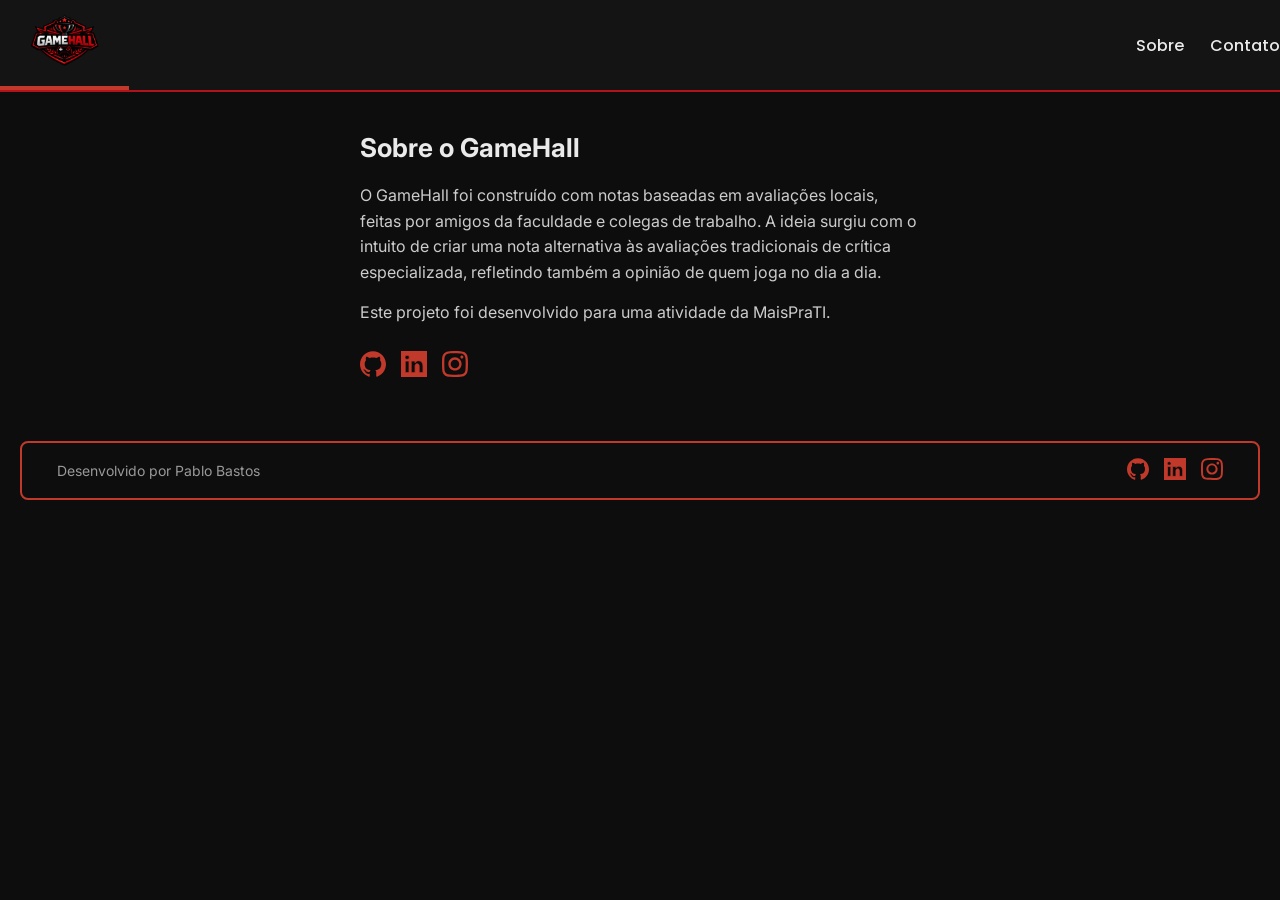
==== sobre.html @ aea6148f "Reorganização de pastas, ranking e icones do site" ====
<!DOCTYPE html>
<html lang="pt-BR">

<head>
    <meta charset="UTF-8">
    <meta name="viewport" content="width=device-width, initial-scale=1.0">
    <title>GameHall - Sobre</title>
    <link rel="stylesheet" href="style.css">
    <link rel="icon" type="image/png" href="assets/site/favicon_final.png">
</head>

<body>
    <header class="cabecalho">
        <div class="logo">
            <a href="index.html">
                <img src="assets/site/gamehall_logo.png" alt="logo gamehall">
            </a>
        </div>
        <nav class="navegacao">
            <a href="sobre.html">Sobre</a>
            <a href="contato.html">Contato</a>
        </nav>
    </header>

    <section class="sobre">
        <h1>Sobre o GameHall</h1>
        <p>
            O GameHall foi construído com notas baseadas em avaliações locais, feitas por amigos
            da faculdade e colegas de trabalho. A ideia surgiu com o intuito de criar uma nota
            alternativa às avaliações tradicionais de crítica especializada, refletindo também a
            opinião de quem joga no dia a dia.
        </p>
        <p>
            Este projeto foi desenvolvido para uma atividade da MaisPraTI.
        </p>

        <div class="redes-sobre">
            <a href="https://github.com/EngPabloBastos" target="_blank">
                <img src="assets/site/icon-github.svg" alt="GitHub">
            </a>
            <a href="https://linkedin.com/in/bastospablo" target="_blank">
                <img src="assets/site/icon-linkedin.svg" alt="LinkedIn">
            </a>
            <a href="https://instagram.com/pablobastos__" target="_blank">
                <img src="assets/site/icon-instagram.svg" alt="Instagram">
            </a>
        </div>
    </section>

    <footer class="rodape">
        <p>Desenvolvido por Pablo Bastos</p>
        <div class="redes">
            <a href="https://github.com/EngPabloBastos" target="_blank">
                <img src="assets/site/icon-github.svg" alt="GitHub">
            </a>
            <a href="https://linkedin.com/in/bastospablo" target="_blank">
                <img src="assets/site/icon-linkedin.svg" alt="LinkedIn">
            </a>
            <a href="https://instagram.com/pablobastos__" target="_blank">
                <img src="assets/site/icon-instagram.svg" alt="Instagram">
            </a>
        </div>
    </footer>
</body>

</html>
---- style.css ----
@import url('https://fonts.googleapis.com/css2?family=Poppins:wght@600;700&family=Inter:wght@400;500&display=swap');

* {
    margin: 0;
    padding: 0;
    box-sizing: border-box;
}

body {
    background: #0d0d0d;
    color: #eaeaea;
    font-family: 'Inter', sans-serif;
}

/* HEADER */
.cabecalho {
    display: flex;
    justify-content: space-between;
    align-items: center;
<<<<<<< Updated upstream
    padding: 15px 35px;
    background: #141414;
    border-bottom: 2px solid #b3121b;
    position: sticky;
    top: 0;
    z-index: 10;
}

.logo img {
    height: 42px;
    width: auto;
    display: block;
=======
    padding: 2px 35px;
    background-color: #141414;
    border-bottom: 4px solid #c0392b;
}

.logo img {
    height: 90px;
    width: auto;
>>>>>>> Stashed changes
}

.navegacao {
    display: flex;
    gap: 26px;
}

.navegacao a {
    color: #eaeaea;
    text-decoration: none;
    font-weight: 500;
    font-family: 'Poppins', sans-serif;
    transition: color 0.2s;
}

.navegacao a:hover {
    color: #e6323c;
}

/* TEXTO DE INTRODUÇÃO */
.hero-texto {
    max-width: 700px;
    margin: 0 auto;
    padding: 2.5rem 2rem 0.5rem;
    text-align: center;
}

.hero-texto h1 {
    font-family: 'Poppins', sans-serif;
    font-size: 2rem;
    color: #fff;
    margin-bottom: 0.6rem;
}

.hero-texto p {
    color: #9a9a9a;
    font-size: 1rem;
    max-width: 700px;
    line-height: 1.6;
}

/* LAYOUT PRINCIPAL */
.container-principal {
    display: grid;
    grid-template-columns: 2fr 1fr;
    gap: 2rem;
    padding: 2rem;
    align-items: start;
}

/* GRADE DE JOGOS */
.lista-jogos {
    display: grid;
    grid-template-columns: repeat(auto-fill, minmax(150px, 1fr));
    gap: 1.5rem;
    align-content: start;
    align-items: start; 
}

.jogo-card {
    cursor: pointer;
    padding: 0.6rem;
    border-radius: 10px;
    border: 1px solid #262626;
    background: #141414;
    transition: border-color 0.2s, transform 0.2s;
}

.jogo-card:hover {
    border-color: #b3121b;
    transform: translateY(-3px);
}

.jogo-card.expandido {
    border-color: #e6323c;
    background: #1a1414;
    transform: none;
}

.capa-wrapper {
    position: relative;
}

.capa-jogo {
    width: 100%;
    aspect-ratio: 2 / 3;
    object-fit: cover;
    border-radius: 6px;
    display: block;
}

.score-badge {
    position: absolute;
    top: -8px;
    right: -8px;
    width: 34px;
    height: 34px;
    border-radius: 50%;
    background: #2ecc71;
    color: #fff;
    font-family: 'Poppins', sans-serif;
    font-weight: 700;
    font-size: 0.7rem;
    display: flex;
    align-items: center;
    justify-content: center;
    border: 2px solid #0d0d0d;
    box-shadow: 0 2px 4px rgba(0,0,0,0.4);
}

.jogo-card .posicao {
    color: #e6323c;
    font-weight: 700;
    font-family: 'Poppins', sans-serif;
    font-size: 0.85rem;
    display: block;
    margin-top: 0.4rem;
}

.jogo-card .nome {
    font-weight: 600;
    margin-top: 0.2rem;
    font-family: 'Poppins', sans-serif;
    font-size: 0.95rem;
    display: -webkit-box;
    -webkit-line-clamp: 2;
    -webkit-box-orient: vertical;
    overflow: hidden;
    min-height: 2.6em;
}

.info-extra {
    text-align: left;
    margin-top: 0.8rem;
    font-size: 0.9rem;
    line-height: 1.6;
}

.info-extra .meta {
    color: #e6323c;
    font-weight: 600;
    margin-bottom: 0.6rem;
    font-size: 0.85rem;
}

.info-extra p:last-child {
    color: #cccccc;
}

/* SIDEBAR DE CURIOSIDADES */
.curiosidades {
<<<<<<< Updated upstream
    background: #141414;
    border: 1px solid #262626;
    border-radius: 10px;
    padding: 1.5rem;
    position: sticky;
    top: 90px;
}

.curiosidades h3 {
    font-family: 'Poppins', sans-serif;
    text-align: center;
    color: #e6323c;
    margin-bottom: 1rem;
=======
    background-color: #141414;
    padding: 20px;
    border-radius: 8px;
    position: sticky;
    top: 20px;
    align-self: start;
}

.curiosidades h3 {
    border-bottom: 2px solid #c0392b;
    padding-bottom: 8px;
    margin-bottom: 12px;
    font-size: 17px;
}

.curiosidades h4 {
    color: #fff;
    font-size: 15px;
    margin: 16px 0 8px;
}

.curiosidades p {
    color: #ccc;
    font-size: 14px;
}

.lista-criticos,
.lista-stats {
    list-style: none;
    padding-left: 0;
}

.lista-criticos li {
    font-size: 14px;
    color: #ccc;
    margin-bottom: 6px;
}

.lista-stats li {
    font-size: 14px;
    color: #ccc;
    border-bottom: 1px solid #2a2a2a;
    padding-bottom: 8px;
    margin-bottom: 8px;
}

.lista-stats li span {
    display: block;
    color: #c0392b;
    font-size: 12px;
    margin-bottom: 3px;
}

.bloco-info {
    margin-bottom: 24px;
}

/* FORMULÁRIO DE CONTATO */
.contato {
    max-width: 500px;
    margin: 0 auto;
    padding: 40px 20px;
}

.contato h1 {
    font-size: 24px;
    margin-bottom: 8px;
}

.contato p {
    color: #999;
    margin-bottom: 20px;
}

.campo {
    margin-bottom: 15px;
}

.campo label {
    display: block;
    margin-bottom: 5px;
    font-size: 14px;
    color: #ccc;
}

.campo input,
.campo textarea {
    width: 100%;
    padding: 8px;
    background-color: #141414;
    border: 1px solid #2a2a2a;
    border-radius: 6px;
    color: #eaeaea;
    font-family: inherit;
}

.contato button {
    background-color: #c0392b;
    color: #fff;
    border: none;
    padding: 10px 20px;
    border-radius: 6px;
    cursor: pointer;
    font-size: 15px;
}

.contato button:hover {
    background-color: #a3301f;
}

.confirmacao {
    display: none;
    position: fixed;
    top: 0;
    left: 0;
    width: 100%;
    height: 100%;
    background-color: #050505;
    justify-content: center;
    align-items: center;
}

.confirmacao.visivel {
    display: flex;
}

.confirmacao .caixa {
    background-color: #141414;
    border: 2px solid #c0392b;
    border-radius: 8px;
    padding: 30px;
    text-align: center;
    max-width: 350px;
}

.confirmacao h3 {
    font-size: 20px;
    margin-bottom: 8px;
}

.confirmacao p {
    color: #999;
    margin-bottom: 15px;
}

.confirmacao button {
    background-color: #c0392b;
    color: #fff;
    border: none;
    padding: 8px 20px;
    border-radius: 6px;
    cursor: pointer;
}

/* RODAPÉ */
.rodape {
    display: flex;
    justify-content: space-between;
    align-items: center;
    padding: 15px 35px;
    border: 2px solid #c0392b;
    border-radius: 8px;
    margin: 20px;
    color: #999;
    font-size: 14px;
}

.rodape .redes {
    display: flex;
    gap: 15px;
}

.rodape .redes img {
    width: 22px;
    height: 22px;
}

/* PÁGINA SOBRE */
.sobre {
    max-width: 600px;
    margin: 0 auto;
    padding: 40px 20px;
}

.sobre h1 {
    font-size: 26px;
    margin-bottom: 20px;
}

.sobre p {
    color: #ccc;
    line-height: 1.6;
    margin-bottom: 15px;
}

.redes-sobre {
    display: flex;
    gap: 15px;
    margin-top: 25px;
}

.redes-sobre img {
    width: 26px;
    height: 26px;
}

/* RESPONSIVO */
@media (max-width: 768px) {
    .container-principal {
        grid-template-columns: 1fr;
    }

    .cabecalho {
        flex-direction: column;
        gap: 12px;
    }
>>>>>>> Stashed changes
}
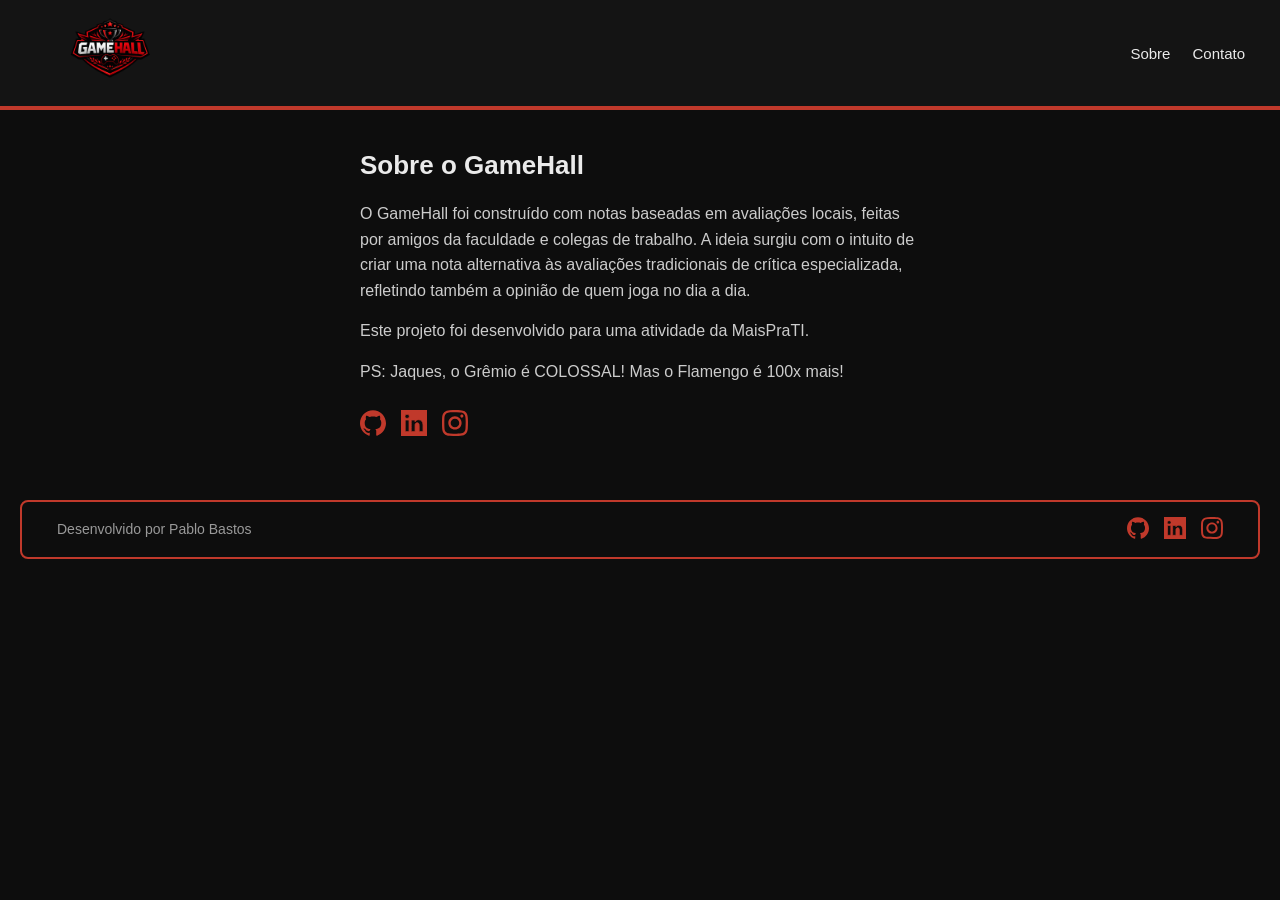
==== commit b127e8c0: "Correção de erros do commit anterior" ====
--- a/sobre.html
+++ b/sobre.html
@@ -34,6 +34,10 @@
             Este projeto foi desenvolvido para uma atividade da MaisPraTI.
         </p>
 
+        <p>
+            PS: Jaques, o Grêmio é COLOSSAL! Mas o Flamengo é 100x mais!
+        </p>
+
         <div class="redes-sobre">
             <a href="https://github.com/EngPabloBastos" target="_blank">
                 <img src="assets/site/icon-github.svg" alt="GitHub">
--- a/style.css
+++ b/style.css
@@ -1,5 +1,3 @@
-@import url('https://fonts.googleapis.com/css2?family=Poppins:wght@600;700&family=Inter:wght@400;500&display=swap');
-
 * {
     margin: 0;
     padding: 0;
@@ -7,205 +5,143 @@
 }
 
 body {
-    background: #0d0d0d;
+    font-family: 'Trebuchet MS', 'Lucida Sans Unicode', Arial, sans-serif;
+    background-color: #0d0d0d;
     color: #eaeaea;
-    font-family: 'Inter', sans-serif;
-}
-
-/* HEADER */
+}
+
+/* CABEÇALHO */
 .cabecalho {
     display: flex;
     justify-content: space-between;
     align-items: center;
-<<<<<<< Updated upstream
-    padding: 15px 35px;
-    background: #141414;
-    border-bottom: 2px solid #b3121b;
-    position: sticky;
-    top: 0;
-    z-index: 10;
+    padding: 1px 35px;
+    background-color: #141414;
+    border-bottom: 4px solid #c0392b;
 }
 
 .logo img {
-    height: 42px;
+    height: 100px;
     width: auto;
-    display: block;
-=======
-    padding: 2px 35px;
-    background-color: #141414;
-    border-bottom: 4px solid #c0392b;
-}
-
-.logo img {
-    height: 90px;
-    width: auto;
->>>>>>> Stashed changes
 }
 
 .navegacao {
     display: flex;
-    gap: 26px;
+    gap: 22px;
 }
 
 .navegacao a {
+    text-decoration: none;
     color: #eaeaea;
-    text-decoration: none;
-    font-weight: 500;
-    font-family: 'Poppins', sans-serif;
-    transition: color 0.2s;
+    font-size: 15px;
 }
 
 .navegacao a:hover {
-    color: #e6323c;
+    color: #c0392b;
 }
 
 /* TEXTO DE INTRODUÇÃO */
 .hero-texto {
     max-width: 700px;
     margin: 0 auto;
-    padding: 2.5rem 2rem 0.5rem;
+    padding: 30px 20px 10px;
     text-align: center;
 }
 
 .hero-texto h1 {
-    font-family: 'Poppins', sans-serif;
-    font-size: 2rem;
-    color: #fff;
-    margin-bottom: 0.6rem;
+    font-size: 30px;
+    margin-bottom: 10px;
 }
 
 .hero-texto p {
-    color: #9a9a9a;
-    font-size: 1rem;
-    max-width: 700px;
-    line-height: 1.6;
+    color: #999;
+    font-size: 16px;
 }
 
 /* LAYOUT PRINCIPAL */
 .container-principal {
     display: grid;
     grid-template-columns: 2fr 1fr;
-    gap: 2rem;
-    padding: 2rem;
-    align-items: start;
+    gap: 20px;
+    padding: 20px;
 }
 
 /* GRADE DE JOGOS */
 .lista-jogos {
     display: grid;
-    grid-template-columns: repeat(auto-fill, minmax(150px, 1fr));
-    gap: 1.5rem;
-    align-content: start;
-    align-items: start; 
+    grid-template-columns: repeat(auto-fit, minmax(150px, 1fr));
+    gap: 20px;
+    align-items: start;
 }
 
 .jogo-card {
     cursor: pointer;
-    padding: 0.6rem;
-    border-radius: 10px;
-    border: 1px solid #262626;
-    background: #141414;
-    transition: border-color 0.2s, transform 0.2s;
+    background-color: #141414;
+    padding: 10px;
+    border-radius: 8px;
+    border: 1px solid #2a2a2a;
 }
 
 .jogo-card:hover {
-    border-color: #b3121b;
-    transform: translateY(-3px);
+    border-color: #c0392b;
 }
 
 .jogo-card.expandido {
-    border-color: #e6323c;
-    background: #1a1414;
-    transform: none;
-}
-
-.capa-wrapper {
-    position: relative;
+    border-color: #c0392b;
+    background-color: #1a1414;
 }
 
 .capa-jogo {
     width: 100%;
-    aspect-ratio: 2 / 3;
+    height: 220px;
     object-fit: cover;
     border-radius: 6px;
-    display: block;
-}
-
-.score-badge {
-    position: absolute;
-    top: -8px;
-    right: -8px;
-    width: 34px;
-    height: 34px;
-    border-radius: 50%;
-    background: #2ecc71;
-    color: #fff;
-    font-family: 'Poppins', sans-serif;
-    font-weight: 700;
-    font-size: 0.7rem;
-    display: flex;
+}
+
+.score {
+    display: inline-flex;
     align-items: center;
     justify-content: center;
-    border: 2px solid #0d0d0d;
-    box-shadow: 0 2px 4px rgba(0,0,0,0.4);
-}
-
-.jogo-card .posicao {
-    color: #e6323c;
-    font-weight: 700;
-    font-family: 'Poppins', sans-serif;
-    font-size: 0.85rem;
-    display: block;
-    margin-top: 0.4rem;
-}
-
-.jogo-card .nome {
-    font-weight: 600;
-    margin-top: 0.2rem;
-    font-family: 'Poppins', sans-serif;
-    font-size: 0.95rem;
-    display: -webkit-box;
-    -webkit-line-clamp: 2;
-    -webkit-box-orient: vertical;
-    overflow: hidden;
-    min-height: 2.6em;
+    background-color: #27ae60;
+    color: #fff;
+    font-size: 13px;
+    font-weight: bold;
+    width: 32px;
+    height: 32px;
+    border-radius: 50%;
+    margin-top: 8px;
+}
+
+.posicao {
+    color: #c0392b;
+    font-size: 14px;
+    font-weight: bold;
+    margin-left: 8px;
+}
+
+.nome {
+    font-size: 15px;
+    margin: 4px 0;
+    min-height: 54px;
 }
 
 .info-extra {
-    text-align: left;
-    margin-top: 0.8rem;
-    font-size: 0.9rem;
-    line-height: 1.6;
+    margin-top: 10px;
+    font-size: 14px;
 }
 
 .info-extra .meta {
-    color: #e6323c;
-    font-weight: 600;
-    margin-bottom: 0.6rem;
-    font-size: 0.85rem;
+    color: #c0392b;
+    font-size: 13px;
+    margin-bottom: 8px;
 }
 
 .info-extra p:last-child {
-    color: #cccccc;
-}
-
-/* SIDEBAR DE CURIOSIDADES */
+    color: #ccc;
+}
+
+/* MENU LATERAL */
 .curiosidades {
-<<<<<<< Updated upstream
-    background: #141414;
-    border: 1px solid #262626;
-    border-radius: 10px;
-    padding: 1.5rem;
-    position: sticky;
-    top: 90px;
-}
-
-.curiosidades h3 {
-    font-family: 'Poppins', sans-serif;
-    text-align: center;
-    color: #e6323c;
-    margin-bottom: 1rem;
-=======
     background-color: #141414;
     padding: 20px;
     border-radius: 8px;
@@ -422,5 +358,4 @@
         flex-direction: column;
         gap: 12px;
     }
->>>>>>> Stashed changes
 }
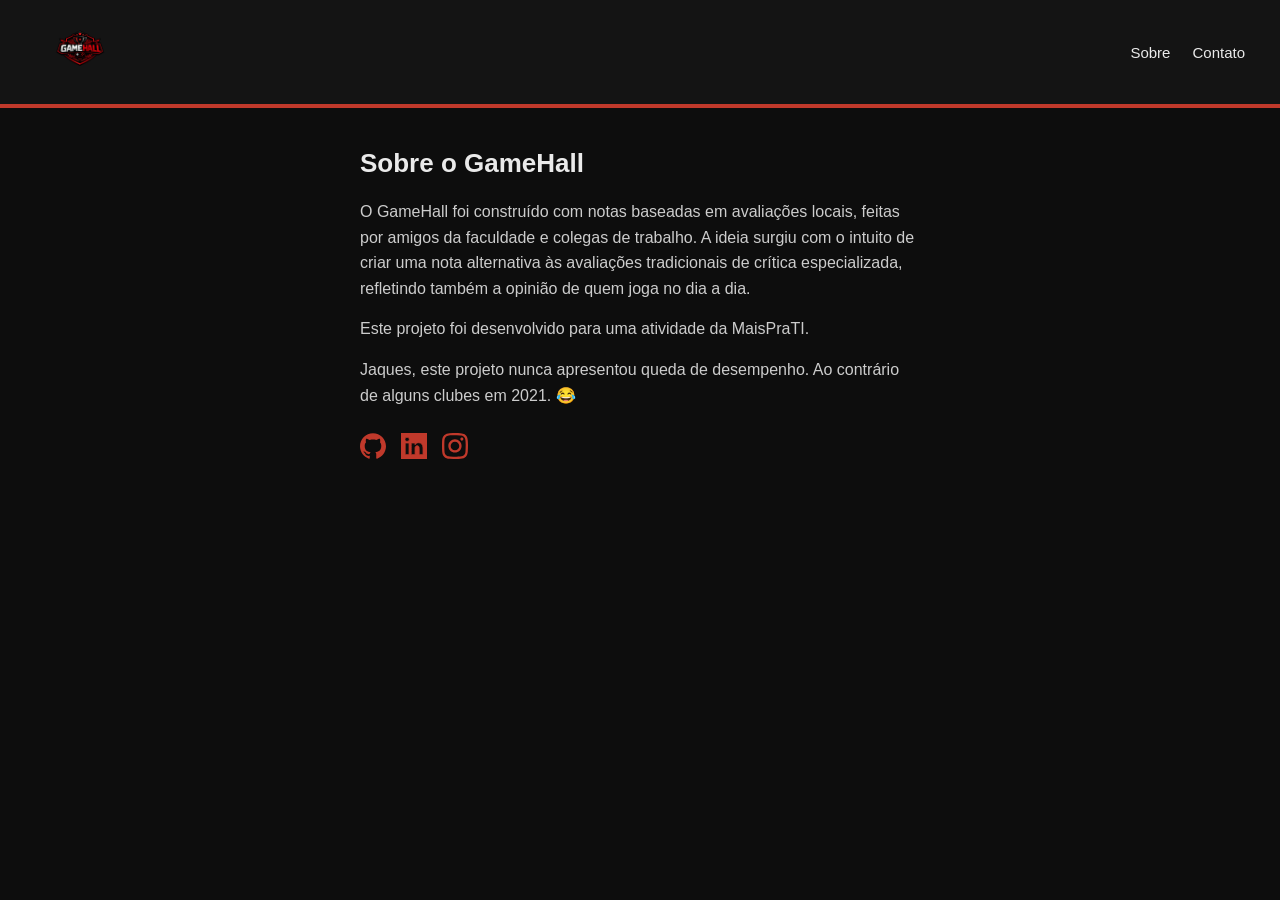
==== commit d97a4fda: "Versão Final + Hospedagem" ====
--- a/sobre.html
+++ b/sobre.html
@@ -35,7 +35,7 @@
         </p>
 
         <p>
-            PS: Jaques, o Grêmio é COLOSSAL! Mas o Flamengo é 100x mais!
+            Jaques, este projeto nunca apresentou queda de desempenho. Ao contrário de alguns clubes em 2021. 😂
         </p>
 
         <div class="redes-sobre">
@@ -50,21 +50,6 @@
             </a>
         </div>
     </section>
-
-    <footer class="rodape">
-        <p>Desenvolvido por Pablo Bastos</p>
-        <div class="redes">
-            <a href="https://github.com/EngPabloBastos" target="_blank">
-                <img src="assets/site/icon-github.svg" alt="GitHub">
-            </a>
-            <a href="https://linkedin.com/in/bastospablo" target="_blank">
-                <img src="assets/site/icon-linkedin.svg" alt="LinkedIn">
-            </a>
-            <a href="https://instagram.com/pablobastos__" target="_blank">
-                <img src="assets/site/icon-instagram.svg" alt="Instagram">
-            </a>
-        </div>
-    </footer>
 </body>
 
 </html>
--- a/style.css
+++ b/style.css
@@ -1,3 +1,17 @@
+
+/*Cores do projeto*/
+:root {
+    --cor-fundo: #0d0d0d;
+    --cor-fundo-card: #141414;
+    --cor-texto: #eaeaea;
+    --cor-texto-secundario: #999;
+    --cor-texto-terciario: #ccc;
+    --cor-principal: #c0392b;
+    --cor-principal-hover: #a3301f;
+    --cor-borda: #2a2a2a;
+    --cor-verde: #27ae60;
+}
+
 * {
     margin: 0;
     padding: 0;
@@ -6,22 +20,22 @@
 
 body {
     font-family: 'Trebuchet MS', 'Lucida Sans Unicode', Arial, sans-serif;
-    background-color: #0d0d0d;
-    color: #eaeaea;
-}
-
-/* CABEÇALHO */
+    background-color: var(--cor-fundo);
+    color: var(--cor-texto);
+}
+
+/* Header */
 .cabecalho {
     display: flex;
     justify-content: space-between;
     align-items: center;
-    padding: 1px 35px;
-    background-color: #141414;
-    border-bottom: 4px solid #c0392b;
+    padding: 20px 35px;
+    background-color: var(--cor-fundo-card);
+    border-bottom: 4px solid var(--cor-principal);
 }
 
 .logo img {
-    height: 100px;
+    height: 60px;
     width: auto;
 }
 
@@ -32,15 +46,15 @@
 
 .navegacao a {
     text-decoration: none;
-    color: #eaeaea;
+    color: var(--cor-texto);
     font-size: 15px;
 }
 
 .navegacao a:hover {
-    color: #c0392b;
-}
-
-/* TEXTO DE INTRODUÇÃO */
+    color: var(--cor-principal);
+}
+
+/* Texto acima do ranking */
 .hero-texto {
     max-width: 700px;
     margin: 0 auto;
@@ -54,11 +68,11 @@
 }
 
 .hero-texto p {
-    color: #999;
+    color: var(--cor-texto-secundario);
     font-size: 16px;
 }
 
-/* LAYOUT PRINCIPAL */
+/* container */
 .container-principal {
     display: grid;
     grid-template-columns: 2fr 1fr;
@@ -66,7 +80,7 @@
     padding: 20px;
 }
 
-/* GRADE DE JOGOS */
+/* grade dos jogos(ranking) */
 .lista-jogos {
     display: grid;
     grid-template-columns: repeat(auto-fit, minmax(150px, 1fr));
@@ -76,18 +90,18 @@
 
 .jogo-card {
     cursor: pointer;
-    background-color: #141414;
+    background-color: var(--cor-fundo-card);
     padding: 10px;
     border-radius: 8px;
-    border: 1px solid #2a2a2a;
+    border: 1px solid var(--cor-borda);
 }
 
 .jogo-card:hover {
-    border-color: #c0392b;
+    border-color: var(--cor-principal);
 }
 
 .jogo-card.expandido {
-    border-color: #c0392b;
+    border-color: var(--cor-principal);
     background-color: #1a1414;
 }
 
@@ -102,7 +116,7 @@
     display: inline-flex;
     align-items: center;
     justify-content: center;
-    background-color: #27ae60;
+    background-color: var(--cor-verde);
     color: #fff;
     font-size: 13px;
     font-weight: bold;
@@ -113,7 +127,7 @@
 }
 
 .posicao {
-    color: #c0392b;
+    color: var(--cor-principal);
     font-size: 14px;
     font-weight: bold;
     margin-left: 8px;
@@ -131,18 +145,18 @@
 }
 
 .info-extra .meta {
-    color: #c0392b;
+    color: var(--cor-principal);
     font-size: 13px;
     margin-bottom: 8px;
 }
 
 .info-extra p:last-child {
-    color: #ccc;
-}
-
-/* MENU LATERAL */
+    color: var(--cor-texto-terciario);
+}
+
+/* menu lateral */
 .curiosidades {
-    background-color: #141414;
+    background-color: var(--cor-fundo-card);
     padding: 20px;
     border-radius: 8px;
     position: sticky;
@@ -151,7 +165,7 @@
 }
 
 .curiosidades h3 {
-    border-bottom: 2px solid #c0392b;
+    border-bottom: 2px solid var(--cor-principal);
     padding-bottom: 8px;
     margin-bottom: 12px;
     font-size: 17px;
@@ -164,7 +178,7 @@
 }
 
 .curiosidades p {
-    color: #ccc;
+    color: var(--cor-texto-terciario);
     font-size: 14px;
 }
 
@@ -176,30 +190,23 @@
 
 .lista-criticos li {
     font-size: 14px;
-    color: #ccc;
+    color: var(--cor-texto-terciario);
     margin-bottom: 6px;
 }
 
 .lista-stats li {
     font-size: 14px;
-    color: #ccc;
-    border-bottom: 1px solid #2a2a2a;
+    color: var(--cor-texto-terciario);
+    border-bottom: 1px solid var(--cor-borda);
     padding-bottom: 8px;
     margin-bottom: 8px;
 }
 
-.lista-stats li span {
-    display: block;
-    color: #c0392b;
-    font-size: 12px;
-    margin-bottom: 3px;
-}
-
 .bloco-info {
     margin-bottom: 24px;
 }
 
-/* FORMULÁRIO DE CONTATO */
+/* Formulário de contato + Viacep */
 .contato {
     max-width: 500px;
     margin: 0 auto;
@@ -212,7 +219,7 @@
 }
 
 .contato p {
-    color: #999;
+    color: var(--cor-texto-secundario);
     margin-bottom: 20px;
 }
 
@@ -224,22 +231,22 @@
     display: block;
     margin-bottom: 5px;
     font-size: 14px;
-    color: #ccc;
+    color: var(--cor-texto-terciario);
 }
 
 .campo input,
 .campo textarea {
     width: 100%;
     padding: 8px;
-    background-color: #141414;
-    border: 1px solid #2a2a2a;
+    background-color: var(--cor-fundo-card);
+    border: 1px solid var(--cor-borda);
     border-radius: 6px;
-    color: #eaeaea;
+    color: var(--cor-texto);
     font-family: inherit;
 }
 
 .contato button {
-    background-color: #c0392b;
+    background-color: var(--cor-principal);
     color: #fff;
     border: none;
     padding: 10px 20px;
@@ -249,7 +256,7 @@
 }
 
 .contato button:hover {
-    background-color: #a3301f;
+    background-color: var(--cor-principal-hover);
 }
 
 .confirmacao {
@@ -259,7 +266,7 @@
     left: 0;
     width: 100%;
     height: 100%;
-    background-color: #050505;
+    background-color: rgba(0, 0, 0, 0.75);
     justify-content: center;
     align-items: center;
 }
@@ -269,8 +276,8 @@
 }
 
 .confirmacao .caixa {
-    background-color: #141414;
-    border: 2px solid #c0392b;
+    background-color: var(--cor-fundo-card);
+    border: 2px solid var(--cor-principal);
     border-radius: 8px;
     padding: 30px;
     text-align: center;
@@ -283,12 +290,12 @@
 }
 
 .confirmacao p {
-    color: #999;
+    color: var(--cor-texto-secundario);
     margin-bottom: 15px;
 }
 
 .confirmacao button {
-    background-color: #c0392b;
+    background-color: var(--cor-principal);
     color: #fff;
     border: none;
     padding: 8px 20px;
@@ -296,16 +303,16 @@
     cursor: pointer;
 }
 
-/* RODAPÉ */
+/* Footer */
 .rodape {
     display: flex;
     justify-content: space-between;
     align-items: center;
     padding: 15px 35px;
-    border: 2px solid #c0392b;
+    border: 2px solid var(--cor-principal);
     border-radius: 8px;
     margin: 20px;
-    color: #999;
+    color: var(--cor-texto-secundario);
     font-size: 14px;
 }
 
@@ -332,7 +339,7 @@
 }
 
 .sobre p {
-    color: #ccc;
+    color: var(--cor-texto-terciario);
     line-height: 1.6;
     margin-bottom: 15px;
 }
@@ -348,7 +355,7 @@
     height: 26px;
 }
 
-/* RESPONSIVO */
+/* Responsividade */
 @media (max-width: 768px) {
     .container-principal {
         grid-template-columns: 1fr;
